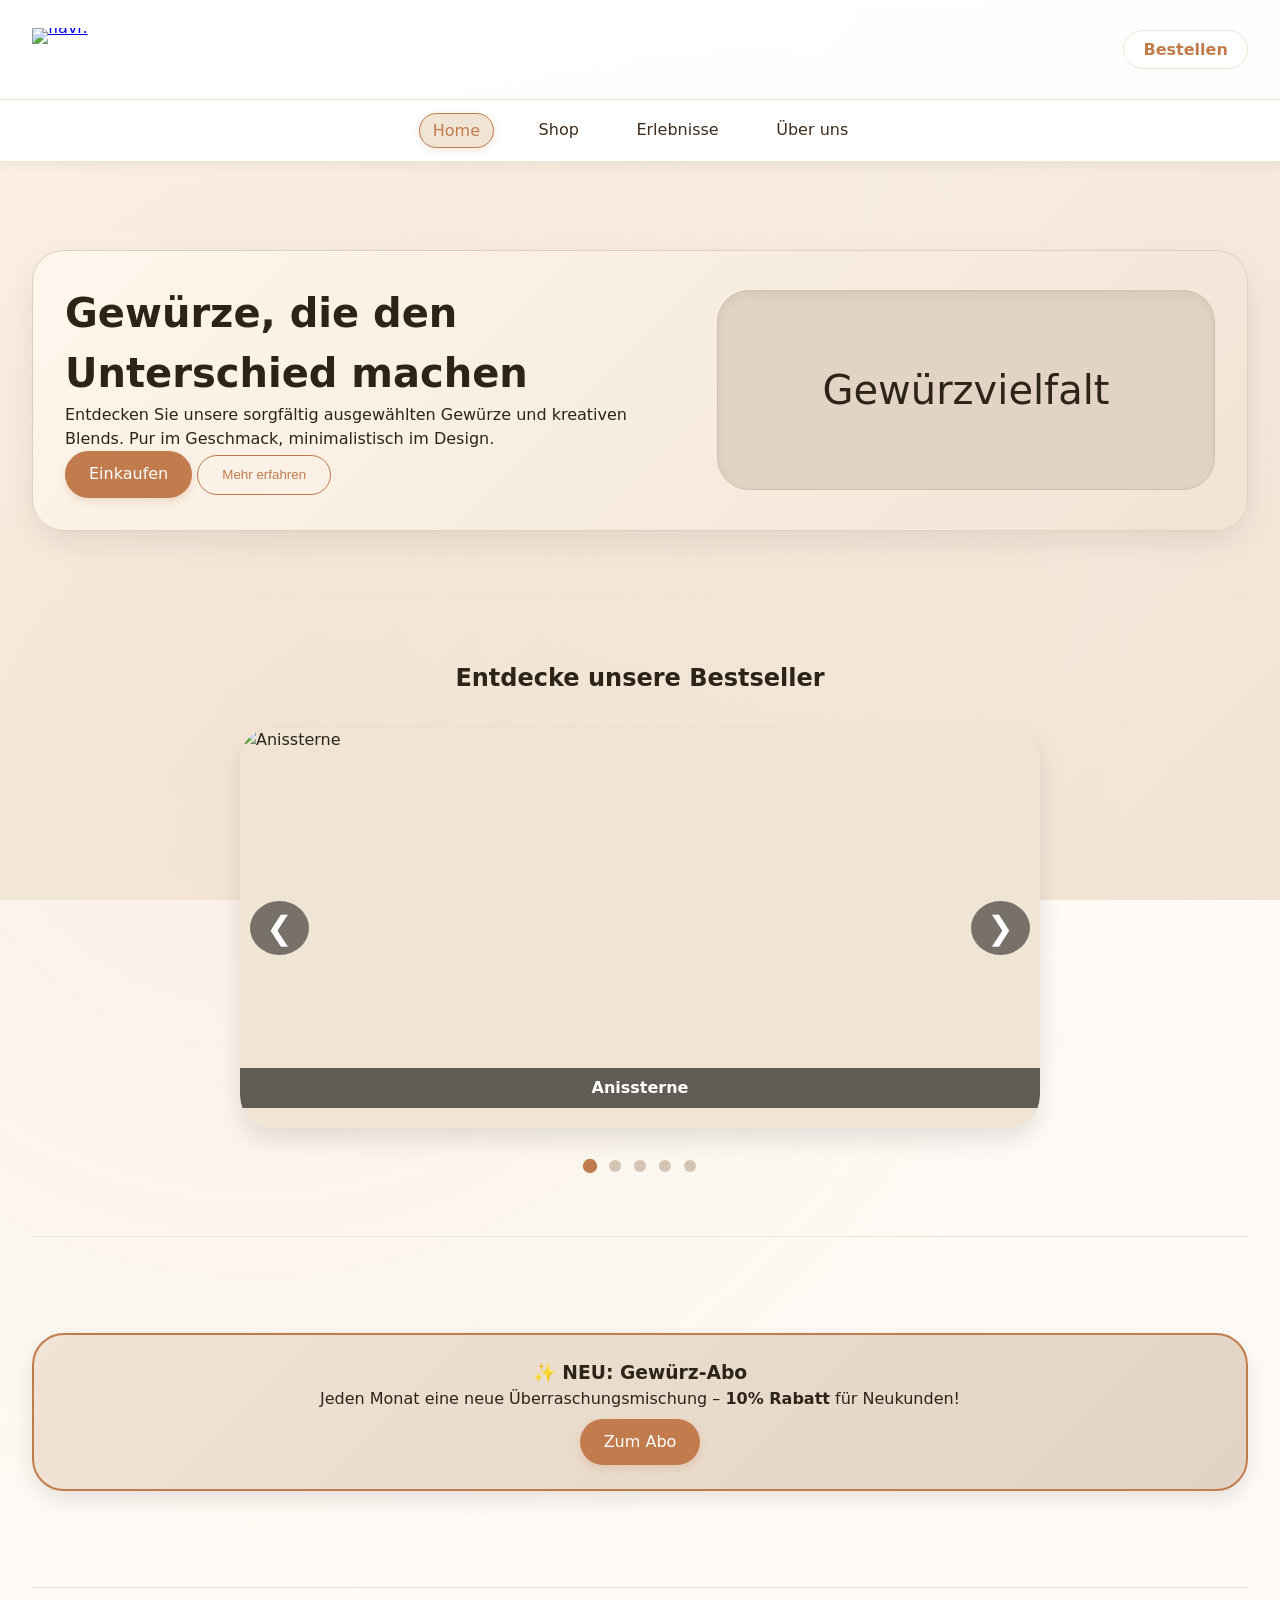
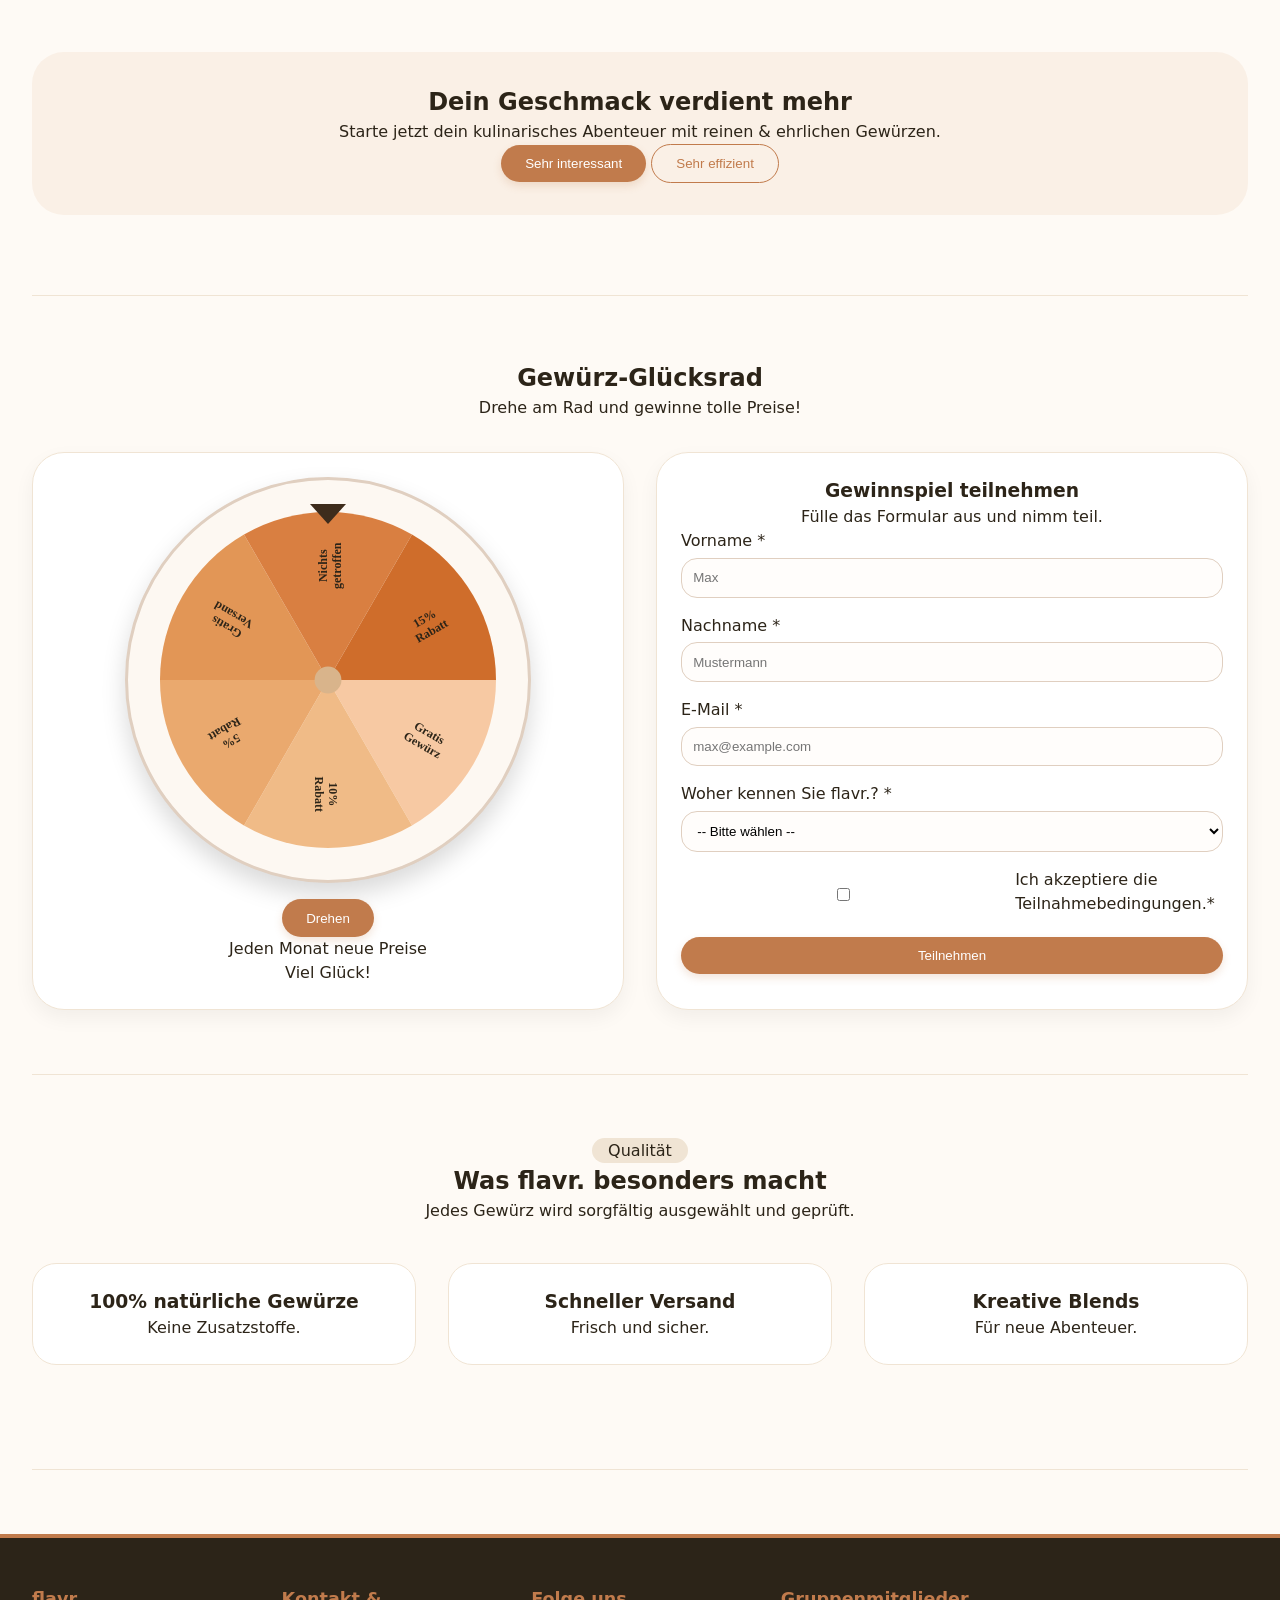
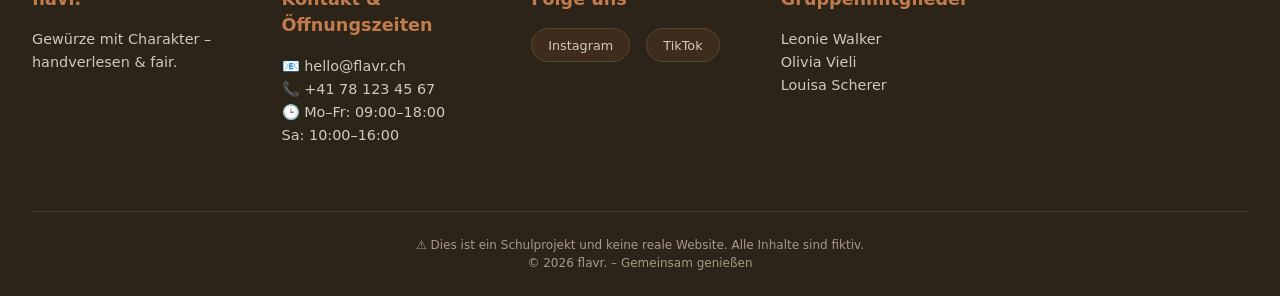
==== index.html @ 65c72558 "Add files via upload Entwurf Webseite" ====
<!doctype html>
<html lang="de">
  <head>
    <meta charset="UTF-8" />
    <meta name="viewport" content="width=device-width, initial-scale=1.0" />
    <title>flavr. – Gewürze mit Charakter</title>
    <link rel="stylesheet" href="style.css" />
  </head>
  <body>
    <!-- Parallax-Hintergrundcontainer -->
    <div class="parallax-bg" id="parallaxBg"></div>

    <header>
      <div class="top-bar">
        <div class="logo">
          <a href="index.html"
            ><img src="images/flavr-logo.png" alt="flavr." class="logo-img"
          /></a>
        </div>
        <a href="shop.html" class="bestellen-link">Bestellen</a>
        <div class="hamburger"><span></span><span></span><span></span></div>
      </div>
      <div class="nav-links">
        <a href="index.html">Home</a>
        <a href="shop.html">Shop</a>
        <a href="erlebnisse.html">Erlebnisse</a>
        <a href="ueber-uns.html">Über uns</a>
      </div>
    </header>

    <main>
      <div class="container">
        <!-- Hero-Bereich -->
        <section>
          <div class="hero">
            <div class="hero-content">
              <h1>Gewürze, die den Unterschied machen</h1>
              <p>
                Entdecken Sie unsere sorgfältig ausgewählten Gewürze und
                kreativen Blends. Pur im Geschmack, minimalistisch im Design.
              </p>
              <div class="hero-buttons">
                <a href="shop.html" class="btn">Einkaufen</a>
                <button class="btn btn-outline" id="moreInfoBtn">
                  Mehr erfahren
                </button>
              </div>
            </div>
            <div class="hero-image">Gewürzvielfalt</div>
          </div>
        </section>

        <!-- Image Slider (Sortiment) -->
        <section>
          <h2 style="text-align: center">Entdecke unsere Bestseller</h2>
          <div class="slider-container">
            <button class="slider-btn prev" id="prevBtn">❮</button>
            <div class="slider-track" id="sliderTrack">
              <div class="slider-slide">
                <img src="images/anissterne.jpg" alt="Anissterne" />
                <div class="slide-caption">Anissterne</div>
              </div>
              <div class="slider-slide">
                <img src="images/kurkumapulver.jpg" alt="Kurkuma" />
                <div class="slide-caption">Kurkumapulver</div>
              </div>
              <div class="slider-slide">
                <img src="images/muskatnüsse.jpg" alt="Muskatnüsse" />
                <div class="slide-caption">Muskatnüsse</div>
              </div>
              <div class="slider-slide">
                <img src="images/paprika.jpg" alt="Paprika" />
                <div class="slide-caption">Edelsüß Paprika</div>
              </div>
              <div class="slider-slide">
                <img src="images/zimt.jpg" alt="Zimt" />
                <div class="slide-caption">Ceylon Zimt</div>
              </div>
            </div>
            <button class="slider-btn next" id="nextBtn">❯</button>
          </div>
          <div class="slider-dots" id="sliderDots"></div>
        </section>

        <!-- Promo-Teaser -->
        <section>
          <div class="promo-teaser">
            <h3>✨ NEU: Gewürz-Abo</h3>
            <p>
              Jeden Monat eine neue Überraschungsmischung –
              <strong>10% Rabatt</strong> für Neukunden!
            </p>
            <a href="shop.html" class="btn" style="margin-top: 0.5rem"
              >Zum Abo</a
            >
          </div>
        </section>

        <section>
          <div class="flavor-section">
            <h2>Dein Geschmack verdient mehr</h2>
            <p>
              Starte jetzt dein kulinarisches Abenteuer mit reinen & ehrlichen
              Gewürzen.
            </p>
            <div>
              <button class="btn" id="interessantBtn">Sehr interessant</button>
              <button class="btn btn-outline" id="effizientBtn">
                Sehr effizient
              </button>
            </div>
          </div>
        </section>

        <!-- Glücksrad + Formular -->
        <section>
          <h2 style="text-align: center">Gewürz-Glücksrad</h2>
          <p style="text-align: center">
            Drehe am Rad und gewinne tolle Preise!
          </p>
          <div class="wheel-form-grid">
            <div class="wheel-card">
              <canvas id="wheelCanvas" width="400" height="400"></canvas>
              <button id="spinWheelBtn" class="btn spin-btn">Drehen</button>
              <div class="prize-meta">
                Jeden Monat neue Preise<br />Viel Glück!
              </div>
            </div>
            <div class="form-card">
              <h3>Gewinnspiel teilnehmen</h3>
              <p>Fülle das Formular aus und nimm teil.</p>
              <form id="contestForm" novalidate>
                <div class="form-group">
                  <label>Vorname *</label
                  ><input type="text" id="vorname" placeholder="Max" />
                  <div class="error-msg" id="errorVorname"></div>
                </div>
                <div class="form-group">
                  <label>Nachname *</label
                  ><input type="text" id="nachname" placeholder="Mustermann" />
                  <div class="error-msg" id="errorNachname"></div>
                </div>
                <div class="form-group">
                  <label>E-Mail *</label
                  ><input
                    type="email"
                    id="email"
                    placeholder="max@example.com"
                  />
                  <div class="error-msg" id="errorEmail"></div>
                </div>
                <div class="form-group">
                  <label>Woher kennen Sie flavr.? *</label
                  ><select id="referrer">
                    <option value="">-- Bitte wählen --</option>
                    <option value="social">Social Media</option>
                    <option value="freunde">Freunde & Familie</option>
                    <option value="suche">Websuche</option>
                  </select>
                  <div class="error-msg" id="errorReferrer"></div>
                </div>
                <div class="form-group checkbox-group">
                  <input type="checkbox" id="terms" /><label
                    >Ich akzeptiere die Teilnahmebedingungen.*</label
                  >
                </div>
                <div class="error-msg" id="errorTerms"></div>
                <button type="submit" class="btn" style="width: 100%">
                  Teilnehmen
                </button>
                <div id="formFeedback"></div>
              </form>
            </div>
          </div>
        </section>

        <section id="ueber-uns">
          <div style="text-align: center">
            <span
              style="
                background: #f0e4d4;
                padding: 0.2rem 1rem;
                border-radius: 40px;
              "
              >Qualität</span
            >
            <h2>Was flavr. besonders macht</h2>
            <p>Jedes Gewürz wird sorgfältig ausgewählt und geprüft.</p>
          </div>
          <div class="features">
            <div class="feature">
              <h3>100% natürliche Gewürze</h3>
              <p>Keine Zusatzstoffe.</p>
            </div>
            <div class="feature">
              <h3>Schneller Versand</h3>
              <p>Frisch und sicher.</p>
            </div>
            <div class="feature">
              <h3>Kreative Blends</h3>
              <p>Für neue Abenteuer.</p>
            </div>
          </div>
        </section>
      </div>
    </main>

    <footer>
      <div class="footer-container">
        <div class="footer-column">
          <h4>flavr.</h4>
          <p>Gewürze mit Charakter – handverlesen & fair.</p>
        </div>
        <div class="footer-column">
          <h4>Kontakt & Öffnungszeiten</h4>
          <p>
            📧 hello@flavr.ch<br />📞 +41 78 123 45 67<br />🕒 Mo–Fr:
            09:00–18:00<br />Sa: 10:00–16:00
          </p>
        </div>
        <div class="footer-column">
          <h4>Folge uns</h4>
          <div class="social-icons">
            <a href="#">Instagram</a><a href="#">TikTok</a>
          </div>
        </div>
        <div class="footer-column">
          <h4>Gruppenmitglieder</h4>
          <ul>
            <li>Leonie Walker</li>
            <li>Olivia Vieli</li>
            <li>Louisa Scherer</li>
          </ul>
        </div>
        <div class="disclaimer">
          <p>
            ⚠️ Dies ist ein Schulprojekt und keine reale Website. Alle Inhalte
            sind fiktiv.
          </p>
          <p>&copy; 2026 flavr. – Gemeinsam genießen</p>
        </div>
      </div>
    </footer>

    <script src="script.js"></script>
    <script>
      document
        .getElementById("moreInfoBtn")
        ?.addEventListener("click", () =>
          alert("Erfahre mehr über unsere Gewürze."),
        );
      document
        .getElementById("interessantBtn")
        ?.addEventListener("click", () => alert("Danke fürs Feedback!"));
      document
        .getElementById("effizientBtn")
        ?.addEventListener("click", () =>
          alert("Schneller Versand – garantiert."),
        );
    </script>
  </body>
</html>
---- style.css ----
/* ===== RESET & BASIS ===== */
* {
  margin: 0;
  padding: 0;
  box-sizing: border-box;
}

body {
  font-family:
    "Inter",
    system-ui,
    -apple-system,
    sans-serif;
  background: #fefaf5;
  color: #2c2418;
  line-height: 1.5;
}

/* Parallax-Hintergrund (scrollt mit) */
.parallax-bg {
  position: fixed;
  top: 0;
  left: 0;
  width: 100%;
  height: 100%;
  z-index: -2;
  background: linear-gradient(135deg, #fdf4e8 0%, #f0e4d4 100%);
  transition: background-position 0.05s linear;
  will-change: background-position;
  pointer-events: none;
}

.parallax-bg::after {
  content: "";
  position: absolute;
  top: 0;
  left: 0;
  width: 100%;
  height: 200%;
  background: radial-gradient(
    circle at 20% 40%,
    rgba(193, 123, 76, 0.08) 0%,
    transparent 60%
  );
  transition: transform 0.1s ease-out;
}

.container {
  max-width: 1280px;
  margin: 0 auto;
  padding: 0 2rem;
  position: relative;
  z-index: 1;
}

/* ===== HEADER ===== */
header {
  background: rgba(255, 255, 255, 0.95);
  backdrop-filter: blur(4px);
  box-shadow: 0 4px 12px rgba(0, 0, 0, 0.05);
  position: sticky;
  top: 0;
  z-index: 1000;
}

.top-bar {
  display: flex;
  justify-content: space-between;
  align-items: center;
  padding: 1rem 2rem;
  border-bottom: 1px solid #f0e4d4;
  flex-wrap: wrap;
  gap: 1rem;
}

.logo a {
  display: inline-block;
  line-height: 0;
}

.logo-img {
  height: clamp(30px, 6vw, 55px);
  width: auto;
  display: block;
}

.bestellen-link {
  font-weight: 600;
  text-decoration: none;
  color: #c17b4c;
  border: 1px solid #f0e4d4;
  padding: 0.4rem 1.2rem;
  border-radius: 40px;
  background: white;
  transition: all 0.3s ease;
}

.bestellen-link:hover {
  background: #c17b4c;
  color: white;
  border-color: #c17b4c;
  transform: scale(1.02);
  box-shadow: 0 4px 8px rgba(193, 123, 76, 0.3);
}

/* Navigation Desktop */
.nav-links {
  display: flex;
  justify-content: center;
  gap: 2rem;
  padding: 0.8rem 2rem;
  background: white;
  border-bottom: 1px solid #f0e4d4;
  flex-wrap: wrap;
}

.nav-links a {
  text-decoration: none;
  color: #3e2c1c;
  font-weight: 500;
  padding: 0.3rem 0.8rem;
  border-radius: 30px;
  transition: all 0.3s ease;
}

.nav-links a:hover {
  color: #c17b4c;
  background: #fdf6f0;
  transform: translateY(-2px);
}

.nav-links a.active {
  color: #c17b4c;
  background: #f0e4d4;
  box-shadow: 0 2px 8px rgba(193, 123, 76, 0.2);
  border: 1px solid #c17b4c;
}

/* Hamburger (Mobile) */
.hamburger {
  display: none;
  flex-direction: column;
  cursor: pointer;
  gap: 5px;
  padding: 0.5rem;
}

.hamburger span {
  width: 28px;
  height: 3px;
  background: #3e2c1c;
  border-radius: 4px;
  transition: all 0.3s ease;
}

.hamburger.active span:nth-child(1) {
  transform: rotate(45deg) translate(5px, 5px);
}
.hamburger.active span:nth-child(2) {
  opacity: 0;
}
.hamburger.active span:nth-child(3) {
  transform: rotate(-45deg) translate(6px, -6px);
}

/* ===== FOOTER ===== */
footer {
  background: #2c2418;
  color: #f0e4d4;
  padding: 3rem 2rem 1.5rem;
  margin-top: 4rem;
  border-top: 4px solid #c17b4c;
}

.footer-container {
  max-width: 1280px;
  margin: 0 auto;
  display: grid;
  grid-template-columns: repeat(auto-fit, minmax(200px, 1fr));
  gap: 2rem;
}

.footer-column h4 {
  color: #c17b4c;
  margin-bottom: 1rem;
  font-size: 1.1rem;
}

.footer-column p,
.footer-column li {
  font-size: 0.9rem;
  line-height: 1.6;
  color: #d4c8b8;
}

.footer-column ul {
  list-style: none;
  padding: 0;
}

.social-icons {
  display: flex;
  gap: 1rem;
  margin-top: 0.5rem;
}

.social-icons a {
  display: inline-block;
  background: #3e2c1c;
  padding: 0.4rem 1rem;
  border-radius: 40px;
  font-size: 0.8rem;
  border: 1px solid #5a4530;
  transition: all 0.3s;
  text-decoration: none;
  color: #d4c8b8;
}

.social-icons a:hover {
  background: #c17b4c;
  border-color: #c17b4c;
  color: white;
  transform: translateY(-3px);
}

.disclaimer {
  grid-column: 1 / -1;
  margin-top: 2rem;
  padding-top: 1.5rem;
  border-top: 1px solid #4a3a2a;
  font-size: 0.75rem;
  text-align: center;
  color: #a89984;
}

/* ===== BUTTONS ===== */
.btn {
  display: inline-block;
  background: #c17b4c;
  color: white;
  padding: 0.7rem 1.5rem;
  border-radius: 40px;
  text-decoration: none;
  font-weight: 500;
  border: none;
  cursor: pointer;
  transition: all 0.3s ease;
  box-shadow: 0 4px 8px rgba(193, 123, 76, 0.2);
}

.btn:hover {
  background: #a55d32;
  transform: translateY(-3px);
  box-shadow: 0 8px 20px rgba(193, 123, 76, 0.3);
}

.btn-outline {
  background: transparent;
  border: 1px solid #c17b4c;
  color: #c17b4c;
  box-shadow: none;
}

.btn-outline:hover {
  background: #c17b4c;
  color: white;
}

/* ===== SECTIONS ===== */
section {
  padding: 4rem 0;
  border-bottom: 1px solid #f0e4d4;
}

/* Hero mit Text-Animation */
.hero {
  background: linear-gradient(135deg, #fff6ed 0%, #f0e4d4 100%);
  border-radius: 2rem;
  padding: 2rem;
  display: flex;
  flex-wrap: wrap;
  gap: 2rem;
  align-items: center;
  margin-top: 1.5rem;
  box-shadow: 0 12px 30px rgba(0, 0, 0, 0.08);
  border: 1px solid #e0cfc0;
}

.hero-content {
  flex: 1;
}

.hero h1 {
  animation: fadeInUp 0.8s ease-out;
  font-size: 2.5rem;
}

.hero p {
  animation: fadeInUp 0.8s ease-out 0.2s both;
}

.hero-image {
  flex: 0.8;
  background: #e2d3c4;
  border-radius: 2rem;
  height: 200px;
  display: flex;
  align-items: center;
  justify-content: center;
  font-size: 2.5rem;
  border: 1px solid #d0bfae;
  box-shadow: inset 0 4px 12px rgba(0, 0, 0, 0.05);
}

@keyframes fadeInUp {
  from {
    opacity: 0;
    transform: translateY(30px);
  }
  to {
    opacity: 1;
    transform: translateY(0);
  }
}

/* Promo-Teaser mit Pulsanimation */
.promo-teaser {
  background: linear-gradient(135deg, #f0e4d4, #e2d3c4);
  padding: 1.5rem;
  border-radius: 2rem;
  text-align: center;
  margin: 2rem 0;
  border: 2px solid #c17b4c;
  animation: pulseGlow 2s infinite;
  box-shadow: 0 8px 20px rgba(0, 0, 0, 0.1);
}

@keyframes pulseGlow {
  0% {
    box-shadow: 0 0 0 0 rgba(193, 123, 76, 0.4);
  }
  70% {
    box-shadow: 0 0 0 15px rgba(193, 123, 76, 0);
  }
  100% {
    box-shadow: 0 0 0 0 rgba(193, 123, 76, 0);
  }
}

.flavor-section {
  background: #faf0e6;
  border-radius: 2rem;
  padding: 2rem;
  text-align: center;
  margin-bottom: 1rem;
}

/* ===== IMAGE SLIDER ===== */
.slider-container {
  position: relative;
  max-width: 800px;
  margin: 2rem auto;
  overflow: hidden;
  border-radius: 2rem;
  box-shadow: 0 12px 25px rgba(0, 0, 0, 0.1);
  background: #f0e4d4;
}

.slider-track {
  display: flex;
  transition: transform 0.5s ease-in-out;
}

.slider-slide {
  min-width: 100%;
  flex-shrink: 0;
  position: relative;
}

.slider-slide img {
  width: 100%;
  height: 400px;
  object-fit: cover;
  display: block;
}

.slide-caption {
  position: absolute;
  bottom: 20px;
  left: 0;
  right: 0;
  background: rgba(0, 0, 0, 0.6);
  color: white;
  text-align: center;
  padding: 0.5rem;
  font-weight: 600;
  backdrop-filter: blur(4px);
}

.slider-btn {
  position: absolute;
  top: 50%;
  transform: translateY(-50%);
  background: rgba(0, 0, 0, 0.5);
  color: white;
  border: none;
  font-size: 2rem;
  cursor: pointer;
  padding: 0.5rem 1rem;
  border-radius: 50%;
  transition: all 0.3s ease;
  z-index: 10;
}

.slider-btn:hover {
  background: #c17b4c;
  transform: translateY(-50%) scale(1.05);
}

.prev {
  left: 10px;
}

.next {
  right: 10px;
}

.slider-dots {
  display: flex;
  justify-content: center;
  gap: 0.8rem;
  margin-top: 1rem;
}

.dot {
  width: 12px;
  height: 12px;
  background: #d4c4b4;
  border-radius: 50%;
  cursor: pointer;
  transition: all 0.3s;
}

.dot.active {
  background: #c17b4c;
  transform: scale(1.2);
}

/* ===== PRODUKTGRID (Shop) ===== */
.product-grid,
.event-grid {
  display: grid;
  grid-template-columns: repeat(auto-fill, minmax(260px, 1fr));
  gap: 2rem;
  margin: 2rem 0;
}

.product-card,
.event-card {
  background: white;
  border-radius: 1.5rem;
  border: 1px solid #f0e4d4;
  padding: 1rem;
  text-align: center;
  transition: all 0.3s ease;
  box-shadow: 0 4px 12px rgba(0, 0, 0, 0.05);
}

.product-card:hover,
.event-card:hover {
  transform: translateY(-8px);
  box-shadow: 0 20px 30px rgba(0, 0, 0, 0.12);
  border-color: #c17b4c;
}

.product-image,
.event-image {
  background: #e2d3c4;
  height: 180px;
  border-radius: 1rem;
  display: flex;
  align-items: center;
  justify-content: center;
  overflow: hidden;
}

.product-image img,
.event-image img {
  width: 100%;
  height: 100%;
  object-fit: cover;
  transition: transform 0.4s ease;
}

.product-card:hover .product-image img,
.event-card:hover .event-image img {
  transform: scale(1.05);
}

.product-title,
.event-title {
  font-weight: 700;
  margin: 0.8rem 0 0.4rem;
  font-size: 1.1rem;
}

.product-price {
  color: #c17b4c;
  font-weight: 600;
  margin-bottom: 0.5rem;
}

/* ===== GLÜCKSRAD ===== */
.wheel-form-grid {
  display: flex;
  flex-wrap: wrap;
  gap: 2rem;
  margin-top: 2rem;
}

.wheel-card,
.form-card {
  flex: 1;
  background: white;
  border-radius: 2rem;
  padding: 1.5rem;
  border: 1px solid #f0e4d4;
  text-align: center;
  box-shadow: 0 8px 20px rgba(0, 0, 0, 0.05);
}

canvas {
  max-width: 100%;
  height: auto;
  display: block;
  margin: 0 auto;
  background: #fdf8f2;
  border-radius: 50%;
  box-shadow: 0 12px 25px rgba(0, 0, 0, 0.15);
  border: 3px solid #e0cfc0;
}

.spin-btn {
  margin-top: 1rem;
}

/* ===== FORMULAR ===== */
.form-group {
  margin-bottom: 1rem;
  text-align: left;
}

label {
  display: block;
  font-weight: 500;
  margin-bottom: 0.3rem;
}

input,
select {
  width: 100%;
  padding: 0.7rem;
  border-radius: 1rem;
  border: 1px solid #e0cfc0;
  background: #fffdfb;
  transition: all 0.3s;
}

input:focus,
select:focus {
  outline: none;
  border-color: #c17b4c;
  box-shadow: 0 0 0 3px rgba(193, 123, 76, 0.2);
}

.checkbox-group {
  display: flex;
  align-items: center;
  gap: 0.6rem;
}

.error-msg {
  color: #c33c2e;
  font-size: 0.75rem;
  margin-top: 0.2rem;
}

.success-msg {
  background: #e0f0e5;
  color: #2b6e3c;
  padding: 0.5rem;
  border-radius: 1rem;
  margin-top: 1rem;
}

/* ===== FEATURES (ÜBER UNS) ===== */
.features {
  display: flex;
  flex-wrap: wrap;
  gap: 2rem;
  margin: 2.5rem 0;
}

.feature {
  flex: 1;
  background: white;
  padding: 1.5rem;
  border-radius: 1.5rem;
  border: 1px solid #f0e4d4;
  transition: all 0.3s ease;
  text-align: center;
}

.feature:hover {
  transform: translateY(-6px);
  box-shadow: 0 15px 30px rgba(0, 0, 0, 0.1);
  border-color: #c17b4c;
}

/* ===== RESPONSIVE ===== */
@media (max-width: 700px) {
  .container {
    padding: 0 1rem;
  }
  .hero {
    flex-direction: column;
  }
  .wheel-form-grid {
    flex-direction: column;
  }
  .features {
    flex-direction: column;
  }
  .nav-links {
    display: none;
    flex-direction: column;
    width: 100%;
    gap: 0.8rem;
    padding: 1rem;
  }
  .nav-links.open {
    display: flex;
  }
  .hamburger {
    display: flex;
  }
  .slider-slide img {
    height: 250px;
  }
}
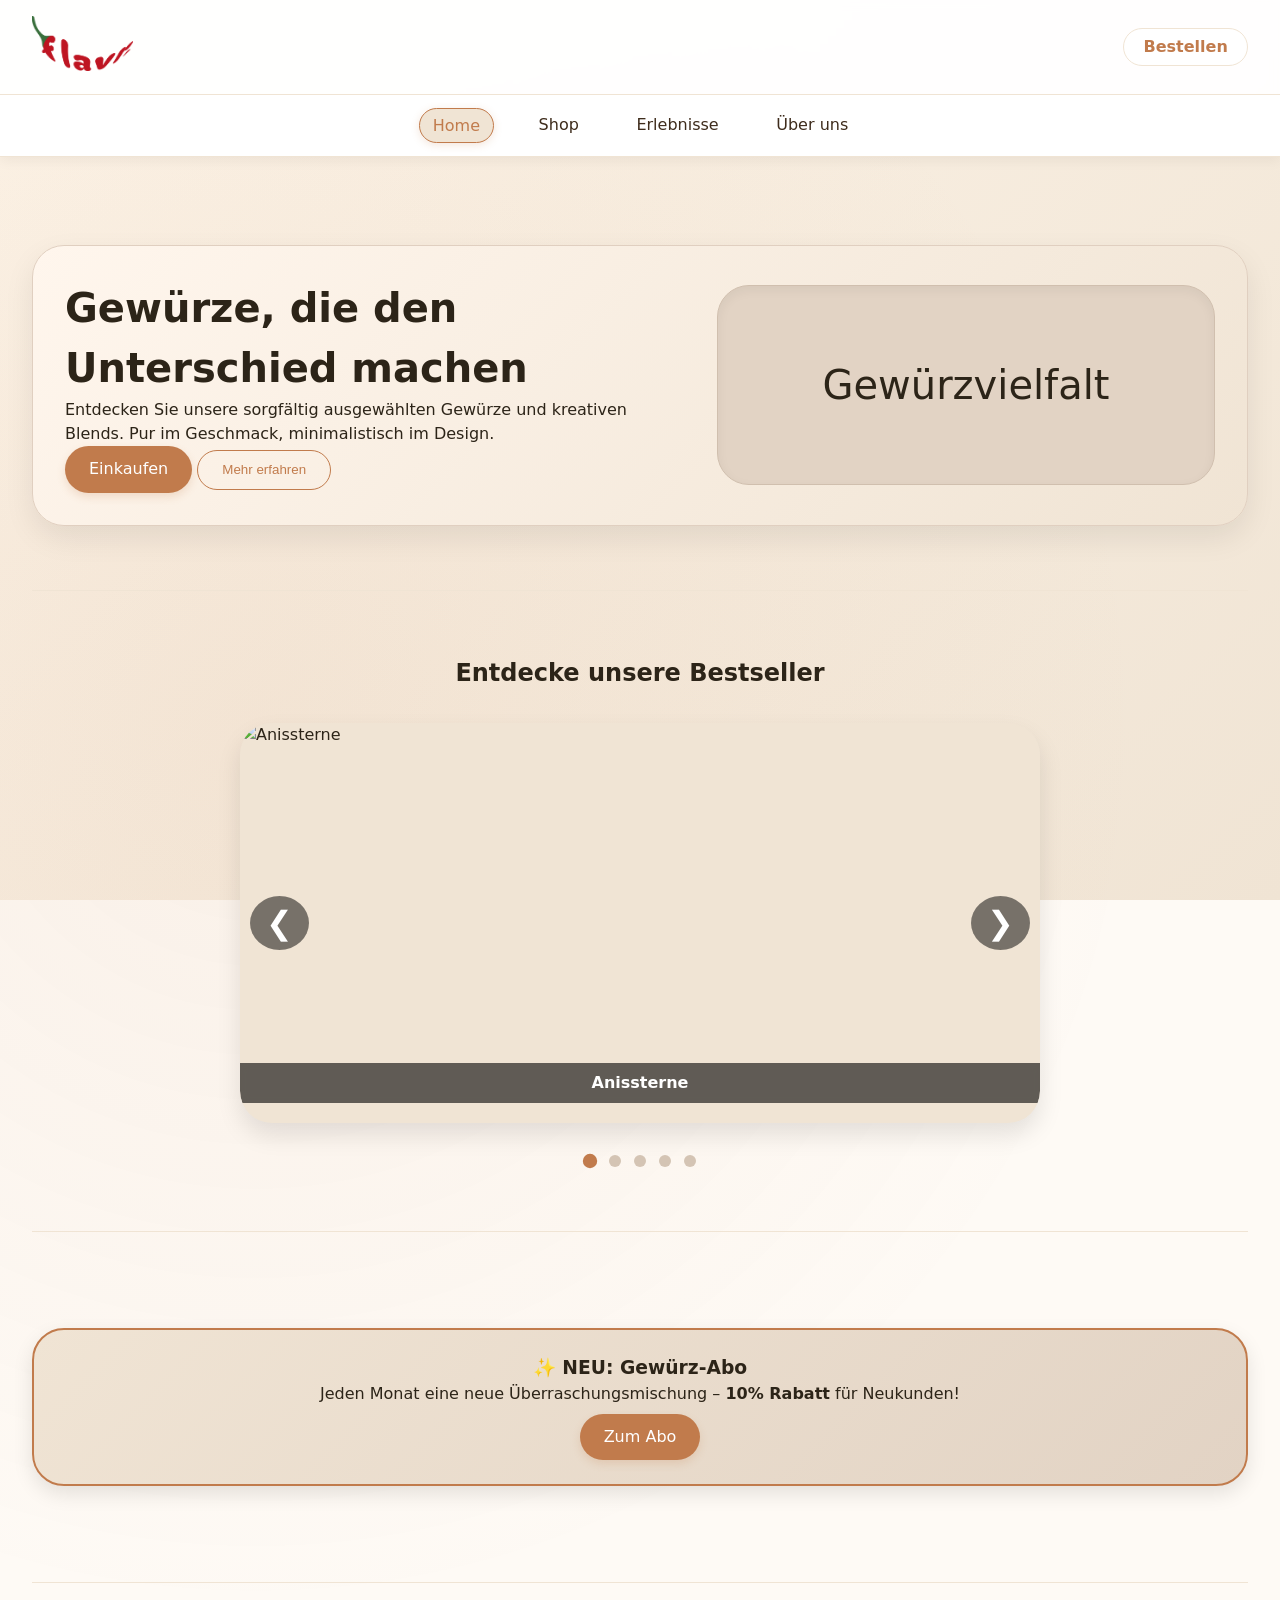
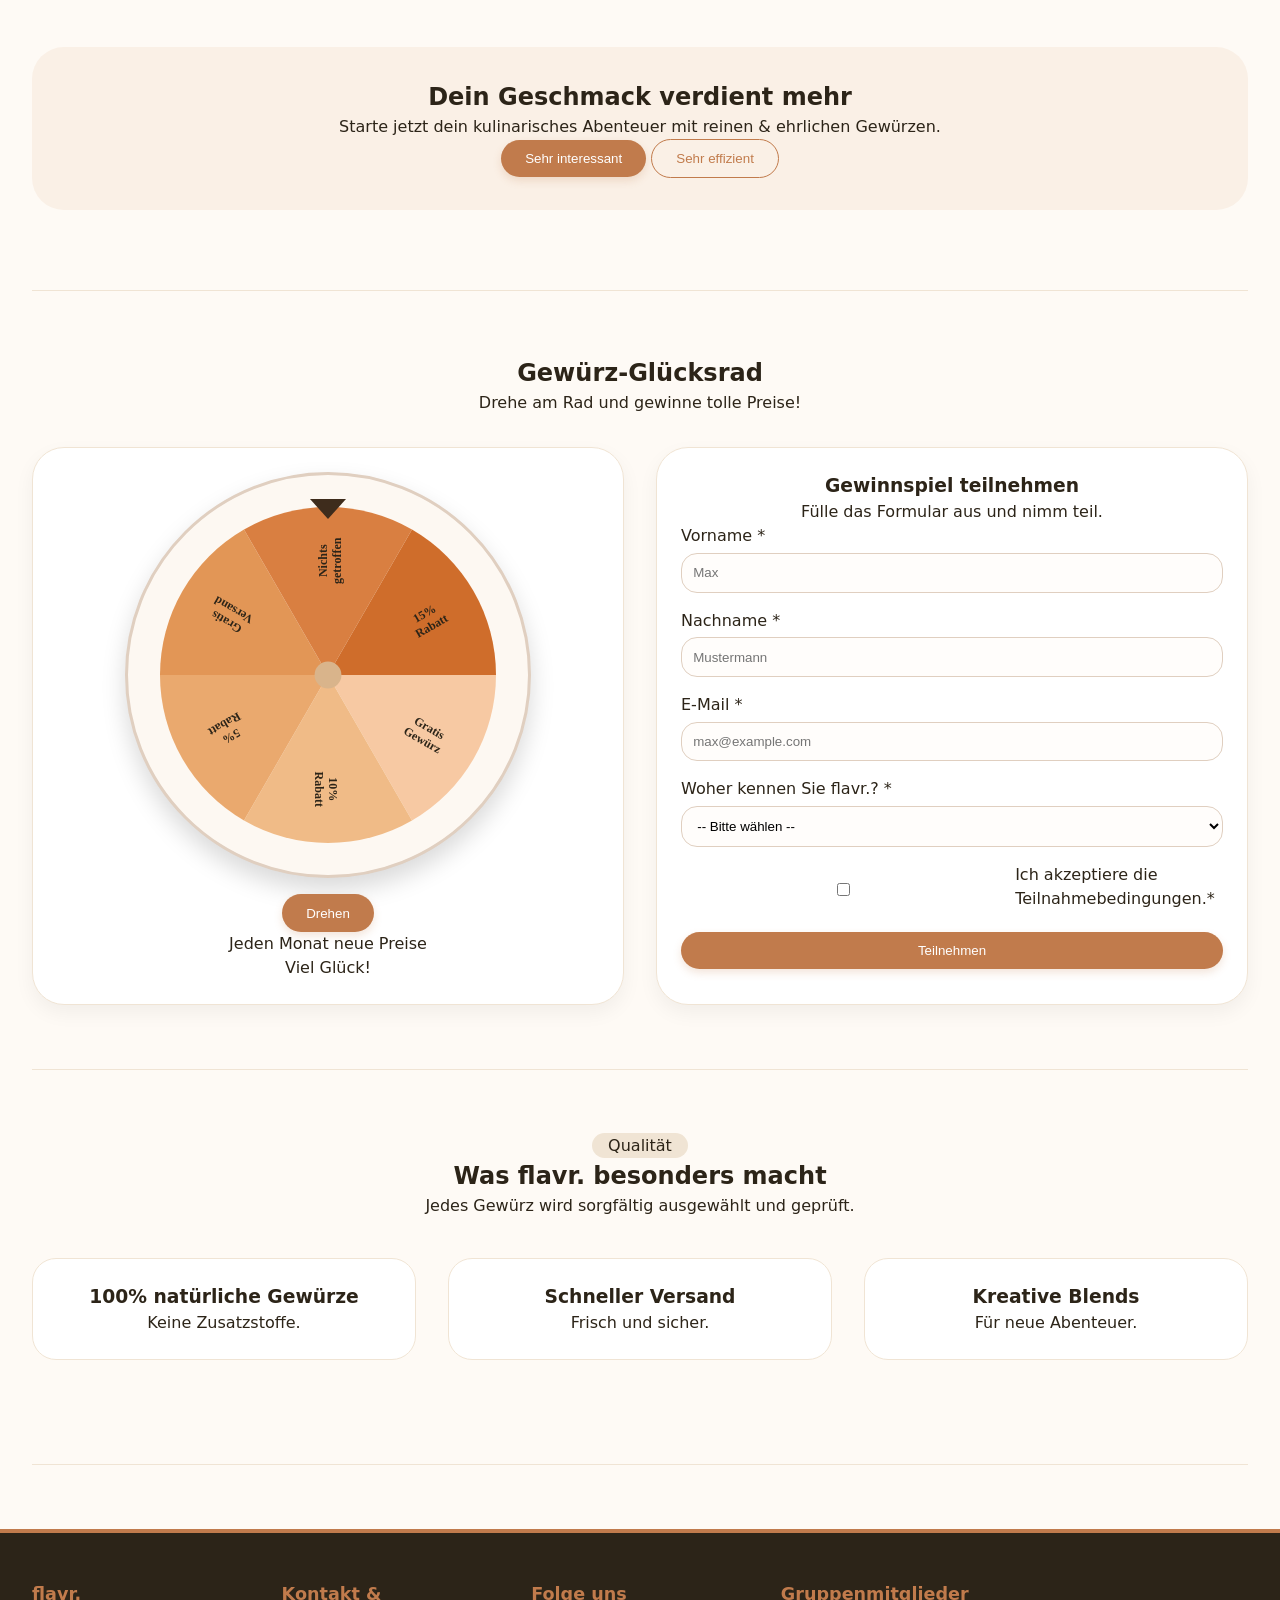
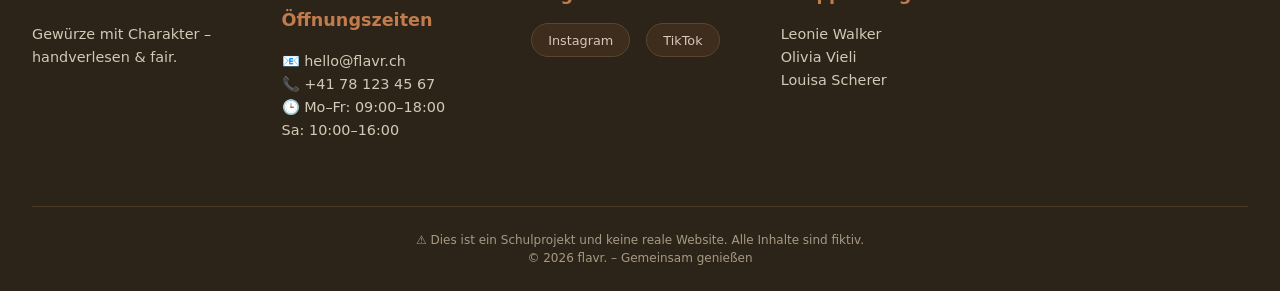
==== commit 544aae1d: "Add files via upload Verknüpfung Datenbank Warenkorb Funktion" ====
--- a/index.html
+++ b/index.html
@@ -70,7 +70,7 @@
               </div>
               <div class="slider-slide">
                 <img src="images/paprika.jpg" alt="Paprika" />
-                <div class="slide-caption">Edelsüß Paprika</div>
+                <div class="slide-caption">Edelsüss Paprika</div>
               </div>
               <div class="slider-slide">
                 <img src="images/zimt.jpg" alt="Zimt" />
--- a/style.css
+++ b/style.css
@@ -617,6 +617,135 @@
   border-color: #c17b4c;
 }
 
+/* ===== WARENKORB BUTTON & MODAL ===== */
+.cart-button {
+  background: #c17b4c;
+  color: white;
+  border: none;
+  padding: 0.4rem 1rem;
+  border-radius: 40px;
+  cursor: pointer;
+  font-weight: 600;
+  transition: all 0.3s ease;
+  font-family: inherit;
+}
+
+.cart-button:hover {
+  background: #a55d32;
+  transform: scale(1.02);
+}
+
+.cart-modal {
+  display: none;
+  position: fixed;
+  top: 0;
+  left: 0;
+  width: 100%;
+  height: 100%;
+  background: rgba(0, 0, 0, 0.6);
+  z-index: 2000;
+  justify-content: center;
+  align-items: center;
+}
+
+.cart-modal-content {
+  background: white;
+  max-width: 600px;
+  width: 90%;
+  border-radius: 2rem;
+  padding: 2rem;
+  position: relative;
+  max-height: 80vh;
+  overflow-y: auto;
+  box-shadow: 0 20px 40px rgba(0, 0, 0, 0.2);
+}
+
+.close-modal {
+  position: absolute;
+  top: 1rem;
+  right: 1.5rem;
+  font-size: 2rem;
+  cursor: pointer;
+  color: #999;
+}
+
+.close-modal:hover {
+  color: #c17b4c;
+}
+
+.cart-items-list {
+  margin: 1rem 0;
+}
+
+.cart-item {
+  display: flex;
+  align-items: center;
+  gap: 1rem;
+  padding: 0.8rem 0;
+  border-bottom: 1px solid #f0e4d4;
+}
+
+.cart-item img {
+  width: 60px;
+  height: 60px;
+  object-fit: cover;
+  border-radius: 0.8rem;
+}
+
+.cart-item-details {
+  flex: 2;
+}
+
+.cart-item-quantity {
+  display: flex;
+  align-items: center;
+  gap: 0.5rem;
+}
+
+.cart-item-quantity button {
+  background: #f0e4d4;
+  border: none;
+  width: 28px;
+  height: 28px;
+  border-radius: 50%;
+  cursor: pointer;
+  font-weight: bold;
+  transition: all 0.2s;
+}
+
+.cart-item-quantity button:hover {
+  background: #c17b4c;
+  color: white;
+}
+
+.cart-item-subtotal {
+  min-width: 80px;
+  text-align: right;
+  font-weight: 600;
+}
+
+.cart-item-remove {
+  background: none;
+  border: none;
+  font-size: 1.2rem;
+  cursor: pointer;
+  opacity: 0.6;
+  transition: opacity 0.2s;
+}
+
+.cart-item-remove:hover {
+  opacity: 1;
+}
+
+.cart-total {
+  text-align: right;
+  font-size: 1.3rem;
+  font-weight: bold;
+  margin-top: 1rem;
+  padding-top: 1rem;
+  border-top: 2px solid #c17b4c;
+}
+
 /* ===== RESPONSIVE ===== */
 @media (max-width: 700px) {
   .container {
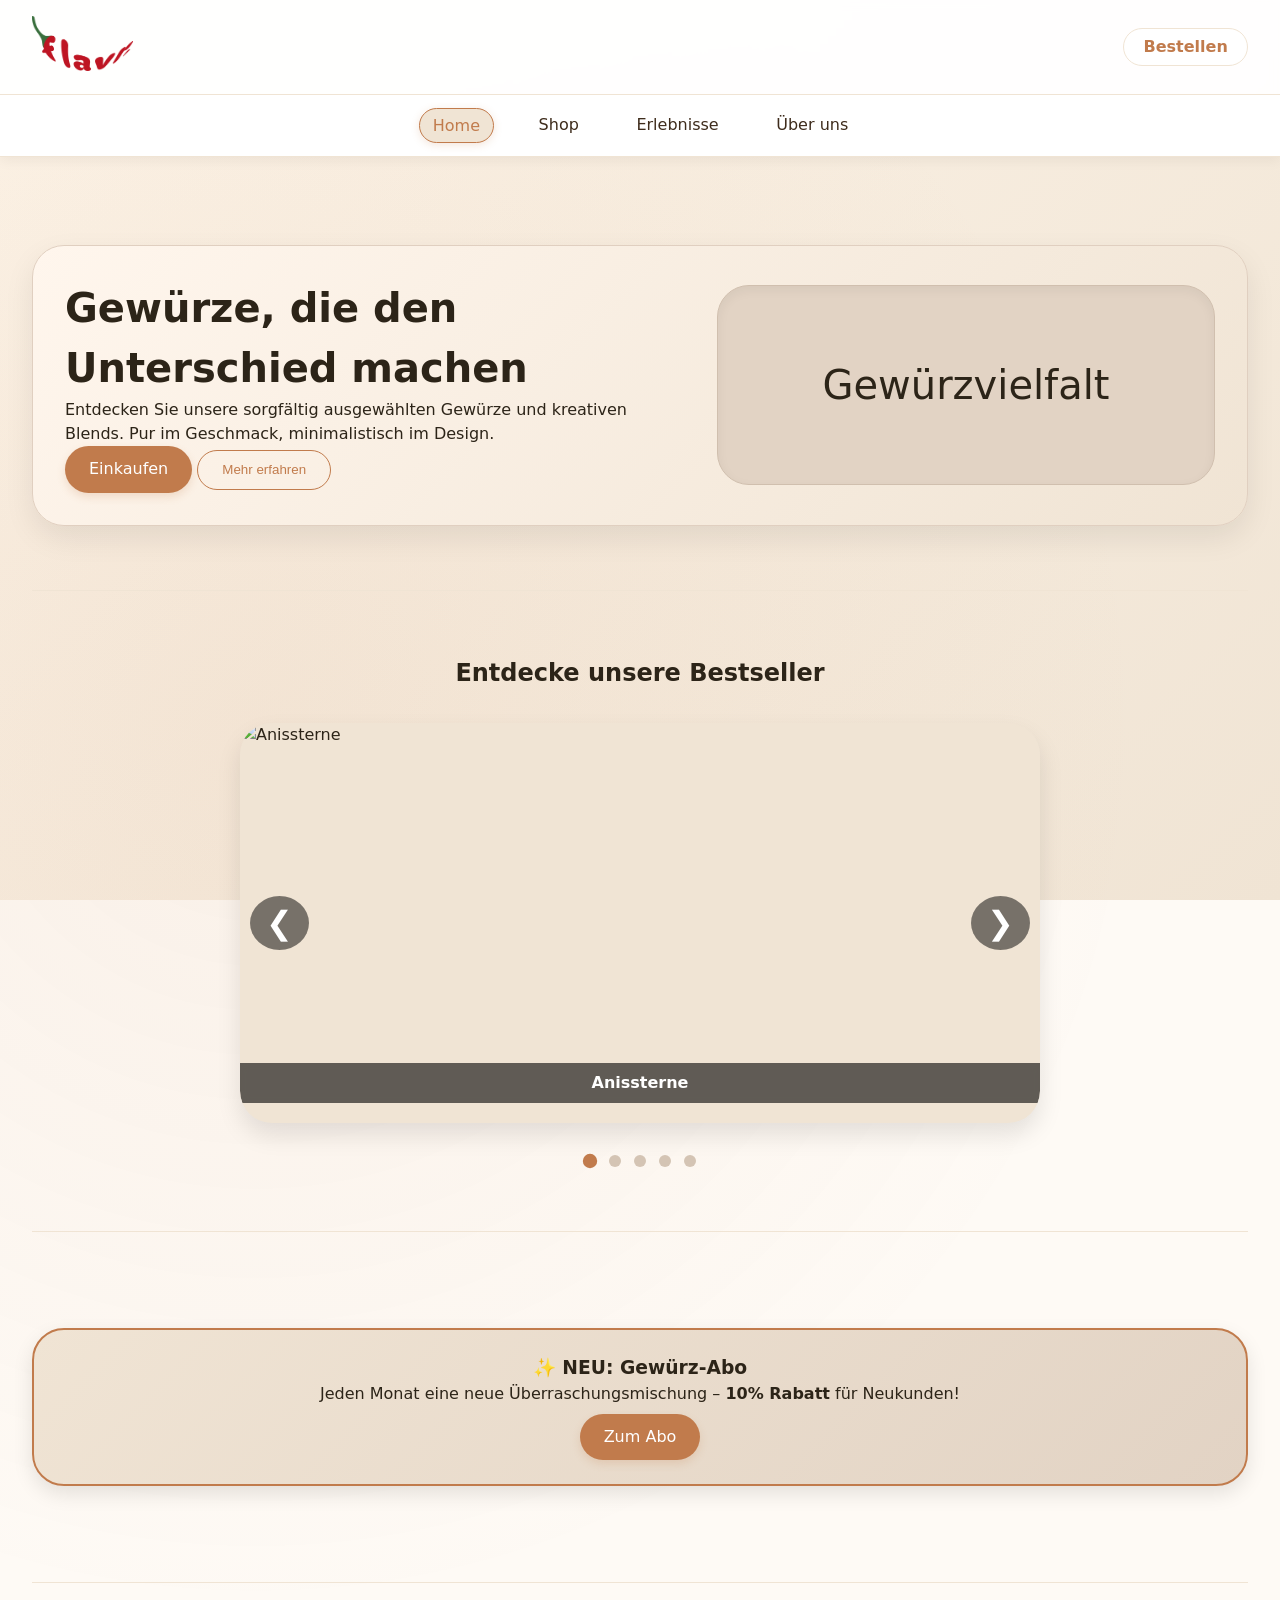
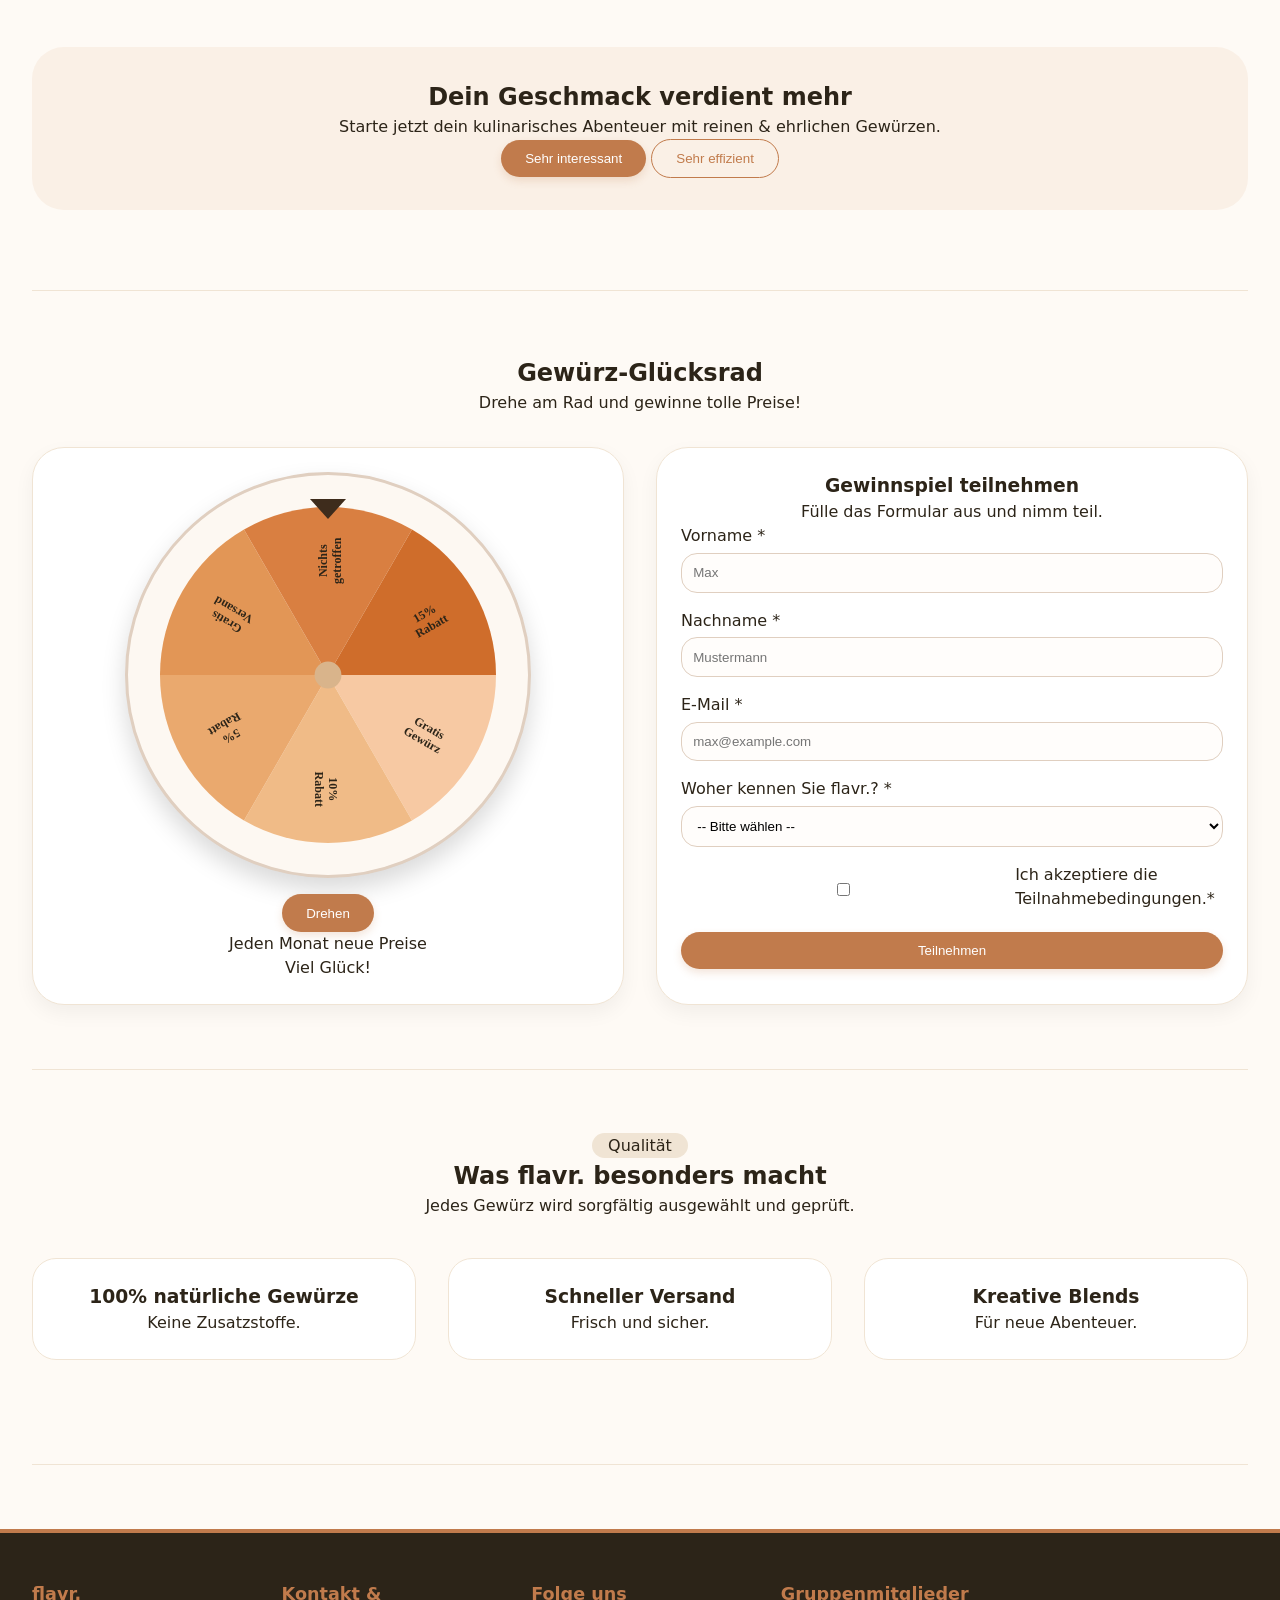
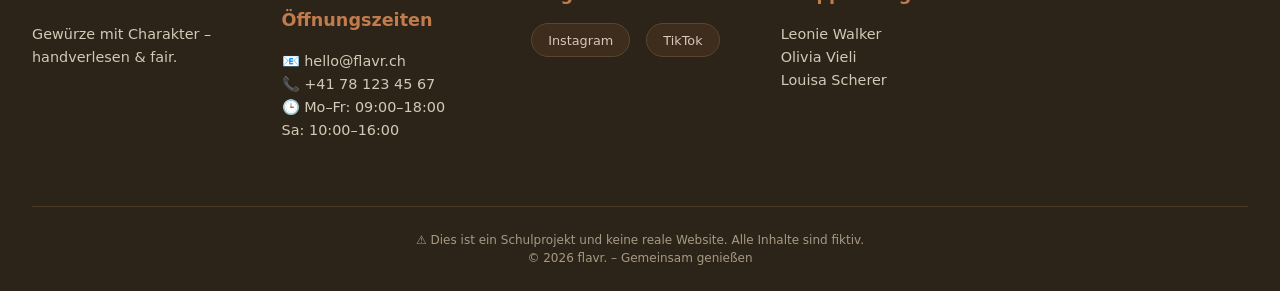
==== commit 085614ee: "Ersetzen aller Bilder durch WebP Versionen Alle Blider durch WebP Versionen ersetzt mit einer max. B" ====
--- a/index.html
+++ b/index.html
@@ -14,7 +14,7 @@
       <div class="top-bar">
         <div class="logo">
           <a href="index.html"
-            ><img src="images/flavr-logo.png" alt="flavr." class="logo-img"
+            ><img src="images/flavr-logo.webp" alt="flavr." class="logo-img"
           /></a>
         </div>
         <a href="shop.html" class="bestellen-link">Bestellen</a>
@@ -57,23 +57,23 @@
             <button class="slider-btn prev" id="prevBtn">❮</button>
             <div class="slider-track" id="sliderTrack">
               <div class="slider-slide">
-                <img src="images/anissterne.jpg" alt="Anissterne" />
+                <img src="images/anissterne.webp" alt="Anissterne" />
                 <div class="slide-caption">Anissterne</div>
               </div>
               <div class="slider-slide">
-                <img src="images/kurkumapulver.jpg" alt="Kurkuma" />
+                <img src="images/kurkumapulver.webp" alt="Kurkuma" />
                 <div class="slide-caption">Kurkumapulver</div>
               </div>
               <div class="slider-slide">
-                <img src="images/muskatnüsse.jpg" alt="Muskatnüsse" />
+                <img src="images/muskatnüsse.webp" alt="Muskatnüsse" />
                 <div class="slide-caption">Muskatnüsse</div>
               </div>
               <div class="slider-slide">
-                <img src="images/paprika.jpg" alt="Paprika" />
+                <img src="images/paprika.webp" alt="Paprika" />
                 <div class="slide-caption">Edelsüss Paprika</div>
               </div>
               <div class="slider-slide">
-                <img src="images/zimt.jpg" alt="Zimt" />
+                <img src="images/zimt.webp" alt="Zimt" />
                 <div class="slide-caption">Ceylon Zimt</div>
               </div>
             </div>
